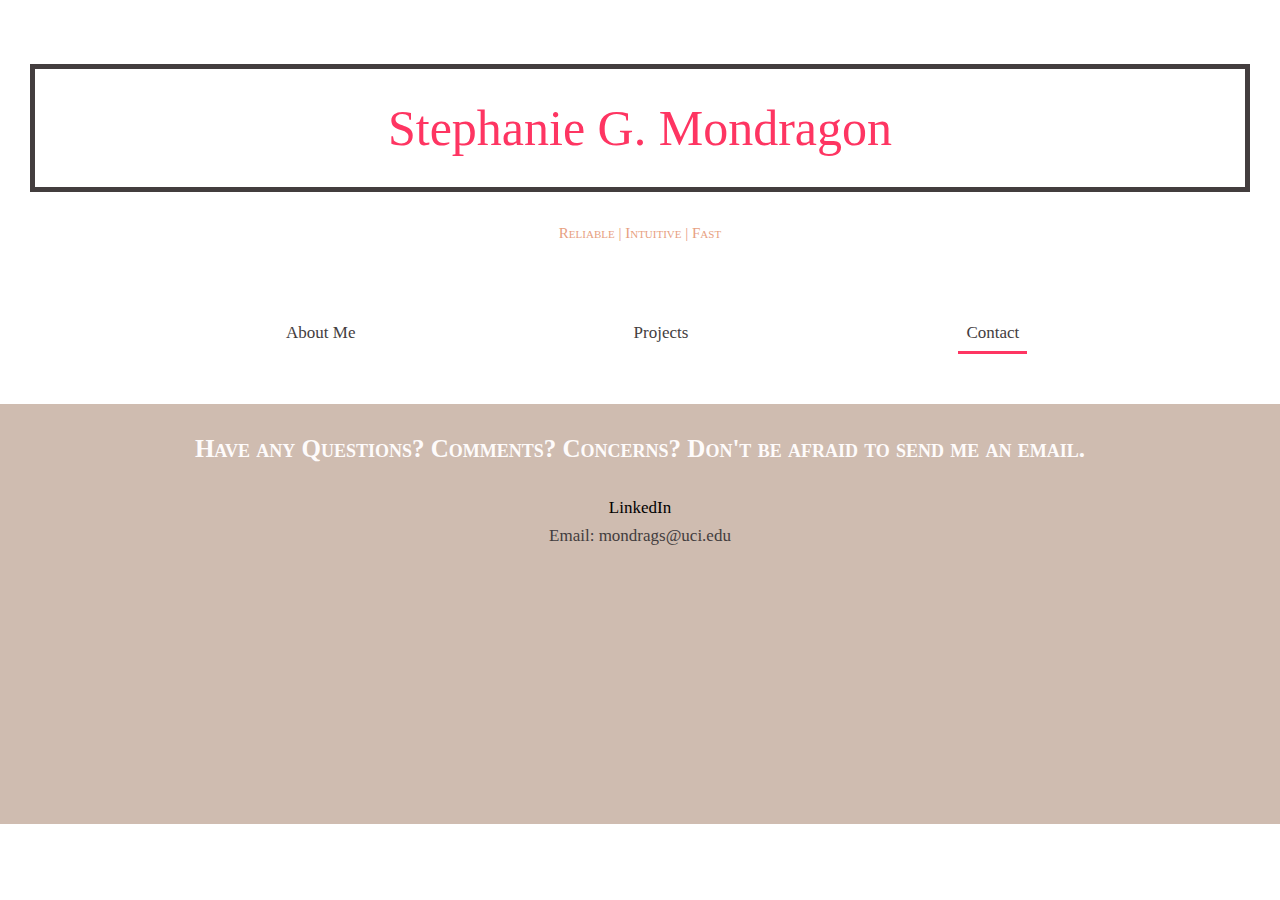
==== contact.html @ 037fbd0d "made pics smaller" ====
<!DOCTYPE html>
<html lang="eng">
<head>
	<meta name="author" content="Stephanie Guadalupe Mondragon">
	<link rel="stylesheet" type="text/css" href="default.css">
	<title>Stephanie Mondragon | UCI Informatics Undergrad</title>
</head>
<body onscroll="stickFunction()">
	<div class="header">
		<h1>Stephanie G. Mondragon</h1>
		
		<h2>Reliable | Intuitive | Fast</h2>
	</div>
	
	<div class = "nav-wrapper">
		<div id ="navbar">
			<ul>
				<li><a href="index.html">About Me</a></li>
				<li><a href="projects.html">Projects</a></li>
				<li><a class="active" href="contact.html">Contact</a></li>
			</ul>
		</div>
	</div>
	
	<section id = "contact">
		<div class="container">
			<h2>Have any Questions? Comments? Concerns? Don't be afraid to send me an email. </h2>
			<div id ="contacts">
				<ul>
					<li><img<a href="https://www.linkedin.com/in/mondragonstephanie/">LinkedIn</a></li>
					<li><a href="href="mailto:mondrags@uci.edu"">Email: mondrags@uci.edu</a></li>
				</ul>
			</div>
		</div>
	</section>		
	
	<script src="myScript.js" type="text/javascript"></script>
	</body>
</html>
---- default.css ----
/* color and padding of header*/
.header {
	padding: 30px;
	background-color: white;
}

/* My name, centered formatted*/
.header h1{
	padding: 30px;
	text-align: center;
	font-variant: small-caps;
	font: 50px "Savoye LET";
	color: #FE3562;
	border: 5px solid #433D3E;
}

/* three adjectives below name*/

.header h2 {
	color:#E7A07F;
	font: small-caps 15px Skia;
	text-align: center;
	
}

/* Creates a smooth scrolling expierience with the sticky nav in place*/
.nav-wrapper {
	height: 70px;
	background-color: rgba(255, 255, 255, 0.93);
}

/*color and overflow*/

#navbar {
	height: 70px;
	overflow: hidden;
	background-color: rgba(255, 255, 255, 0.93);
	color: rgba(255, 255, 255, 0.03);
}

/* Makes the font of all nav bar items */
#navbar ul {
	list-style-type: none;
	padding: 14px 16px;
	font: 17px Skia;
	/*font-variant: small-caps;*/
}

/* positions the nav bar words next to each other*/
#navbar li {
    float: left;
	margin-left: 21%;
}

/* makes entire block click-able and removes hypertext and changes color*/
#navbar a {
    display: block;
    padding: 8px;
    text-decoration: none;
	color: #433D3E;
}

/* when nav items are hovered over*/

#navbar a:hover {
	background-color: #ddd;
	color: black;
}

/* when on the active page, the indicator*/

#navbar a.active {
	border-bottom-style: solid;
	border-bottom-color: #FE3562;
	border-top-style: none;
	border-right-style: none;
	border-left-style: none;
}


/* create the nav bar to stick to the top the entire width of screen*/

.sticky {
	position: fixed;
	top: 0;
	width: 100%
}

/* padding in between sticky element and content*/

.sticky + .content {
	padding-top: 60px;	
}



/* all container headings have same style*/
.container h2 {
	font: small-caps bold 25px Skia;
	color: #FEFBFB;
}

/* qualities all containers would have as default*/
.container {
	font-family: Skia;
	padding: 10px;
	height: 400px;
	text-align: center;
	margin: 50px;
}

/*.container:hover {
		background-color: rgba(246, 245, 244, 0.81);
	
}*/

/*Intro section is set to default settings*/
#intro {
	background-color: #CFBCB0 ;
}

#intro .container p {
	width: 500px;
	float: right;
	text-align: center;
	padding-top: 20px;
	padding-left: 30px;
	color: #433D3E;
	font-size: 20px;
}

#intro .container  img{
	float: right;
	border-radius: 100%;
	border: 1px solid #FE3562;
}

/* Adjust so that image and text are paired together*/
#imagetext {
	display: inline-block;
	box-sizing: border-box;
}

/*#intro .container .circle {
	display: inline-block;
}*/


#interests .container {
	height: 800px;
	border-style: solid;
	border-color: #433D3E;
	border-right-style: none;
	border-left-style: none;
}

#interests ul li {
	display: block;
	padding: 14px 16px;
	list-style-type: none;
	text-align: center;
	float: left;
	border: 1px solid #FE3562;
	border-radius: 10%;
}

#interests h2 {
	color: #433D3E;
	font-weight: bold;
}

#skills {
	background-color: #CFBCB0 ;
}


#firstproject {
	background-color: #CFBCB0 ;
	height: 1000px;
	
}

#firstproject h2{
	font-size: 30px;
	color: #433D3E;
}

#firstproject h3 {
	color: #FE3562;
	font-variant: normal;
}


#firstproject p {
	text-align: center;
	color: #433D3E;
	
}

#firstproject p a {
	text-align: center;
	color: #FE3562;
	
	
}

/* */

#contact {
	background-color: #CFBCB0 ;
}

#contact ul{
	list-style-type: none;
	padding: 14px 16px;
	font: 17px Skia;
}
#contact a {
    display: block;
    padding: 8px;
    text-decoration: none;
	color: #433D3E;
}

body {
  margin: 0;}

/* padding of overall content*/

.content {
	
}
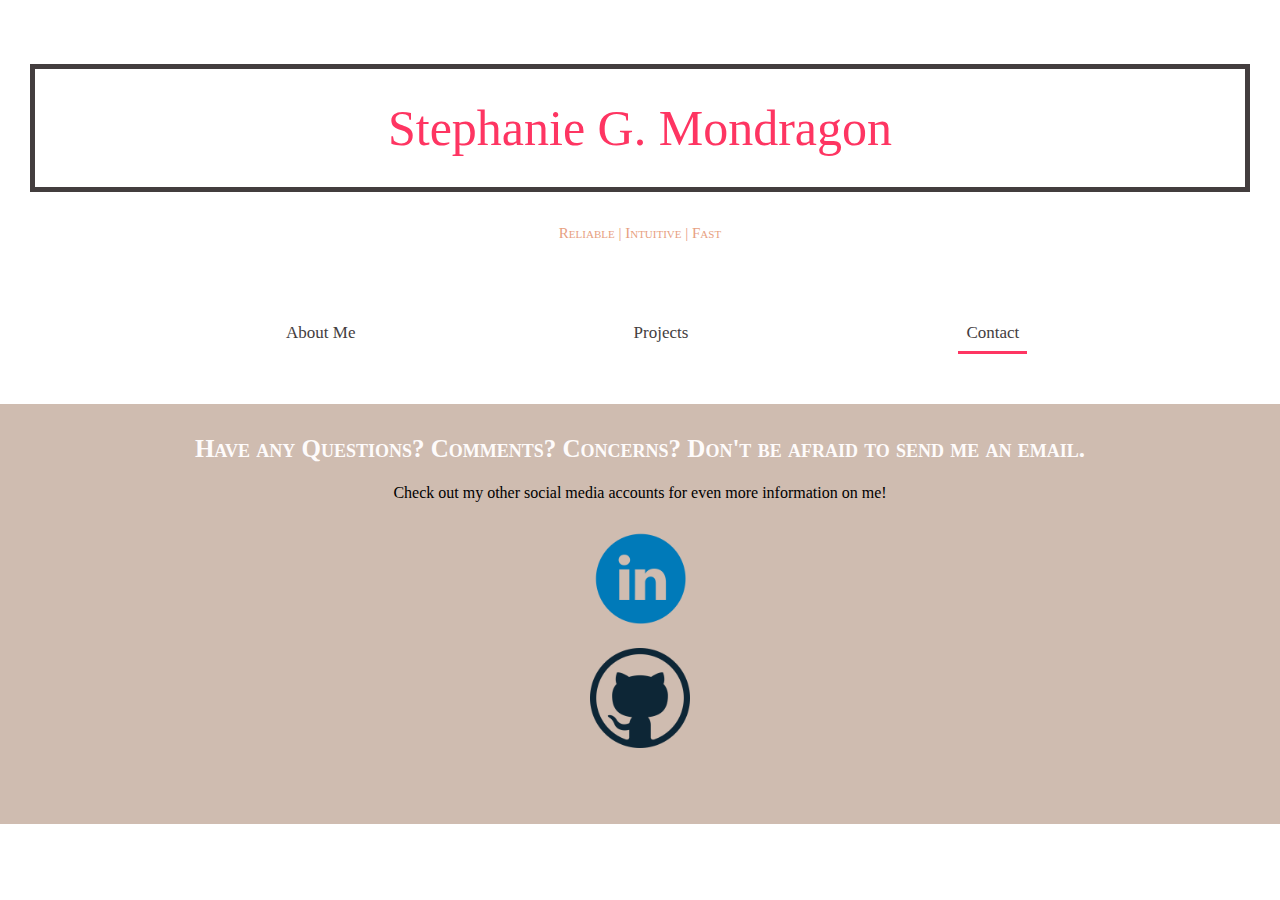
==== commit 9b4428c6: "contact info added" ====
--- a/contact.html
+++ b/contact.html
@@ -26,10 +26,21 @@
 		<div class="container">
 			<h2>Have any Questions? Comments? Concerns? Don't be afraid to send me an email. </h2>
 			<div id ="contacts">
-				<ul>
-					<li><img<a href="https://www.linkedin.com/in/mondragonstephanie/">LinkedIn</a></li>
-					<li><a href="href="mailto:mondrags@uci.edu"">Email: mondrags@uci.edu</a></li>
-				</ul>
+					
+			<p>
+				Check out my other social media accounts for even more information on me! <br><br>
+				
+				<a href="https://www.linkedin.com/in/mondragonstephanie/">
+					<img src="linkedinlogo.png" alt="Go to Stephanie's LinkedIn" width="100" height="100" border="0">
+				</a>
+				
+				<a href="https://github.com/moon-dragon">
+					<img src="githublogo.png" alt="Go to Stephanie's GitHub" width="100" height="100" border="0">
+				</a>
+			</p>
+					
+					<!--<li><img<a href="https://www.linkedin.com/in/mondragonstephanie/">LinkedIn</a></li>
+					<li><a href="href="mailto:mondrags@uci.edu"">Email: mondrags@uci.edu</a></li>-->
 			</div>
 		</div>
 	</section>		
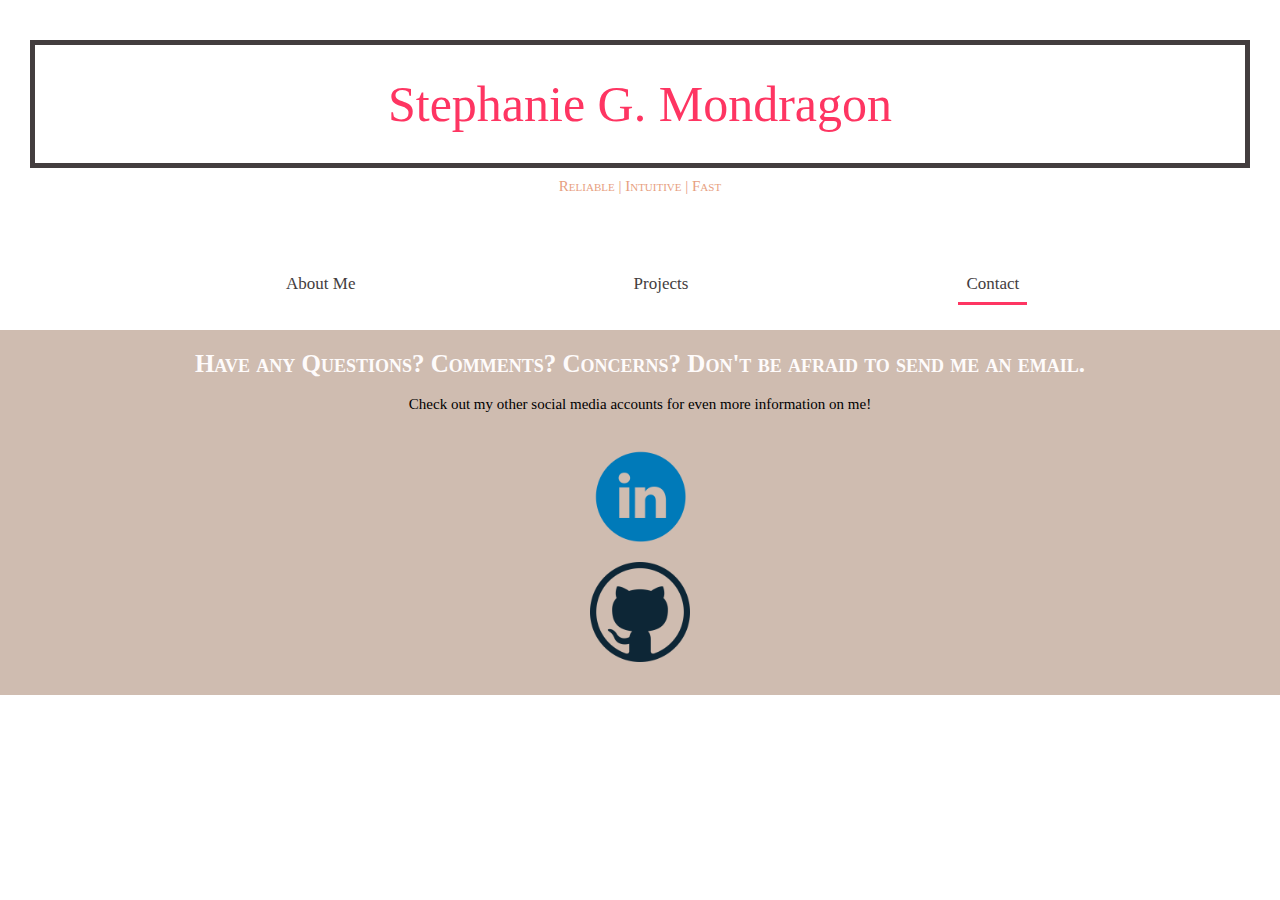
==== commit 0dc9800a: "added skills with a simple framework" ====
--- a/contact.html
+++ b/contact.html
@@ -4,6 +4,8 @@
 	<meta name="author" content="Stephanie Guadalupe Mondragon">
 	<link rel="stylesheet" type="text/css" href="default.css">
 	<title>Stephanie Mondragon | UCI Informatics Undergrad</title>
+	<link rel="stylesheet" href="https://www.w3schools.com/w3css/4/w3.css">
+	
 </head>
 <body onscroll="stickFunction()">
 	<div class="header">
--- a/default.css
+++ b/default.css
@@ -1,44 +1,52 @@
 /* color and padding of header*/
+
 .header {
 	padding: 30px;
 	background-color: white;
 }
 
 /* My name, centered formatted*/
-.header h1{
+
+.header h1 {
 	padding: 30px;
 	text-align: center;
 	font-variant: small-caps;
 	font: 50px "Savoye LET";
 	color: #FE3562;
 	border: 5px solid #433D3E;
+	max-width: 100%;
+	height: auto;
 }
 
 /* three adjectives below name*/
 
 .header h2 {
-	color:#E7A07F;
+	color: #E7A07F;
 	font: small-caps 15px Skia;
 	text-align: center;
-	
 }
 
 /* Creates a smooth scrolling expierience with the sticky nav in place*/
+
 .nav-wrapper {
-	height: 70px;
+	max-width: 100%;
+	height: auto;
 	background-color: rgba(255, 255, 255, 0.93);
+	overflow: visible;
 }
 
 /*color and overflow*/
 
 #navbar {
-	height: 70px;
-	overflow: hidden;
+	max-width: 100%;
+	height: auto;
+	overflow: visible;
 	background-color: rgba(255, 255, 255, 0.93);
 	color: rgba(255, 255, 255, 0.03);
 }
 
 /* Makes the font of all nav bar items */
+
 #navbar ul {
 	list-style-type: none;
 	padding: 14px 16px;
@@ -47,16 +55,18 @@
 }
 
 /* positions the nav bar words next to each other*/
+
 #navbar li {
-    float: left;
+	float: left;
 	margin-left: 21%;
 }
 
 /* makes entire block click-able and removes hypertext and changes color*/
+
 #navbar a {
-    display: block;
-    padding: 8px;
-    text-decoration: none;
+	display: block;
+	padding: 8px;
+	text-decoration: none;
 	color: #433D3E;
 }
 
@@ -89,34 +99,34 @@
 /* padding in between sticky element and content*/
 
 .sticky + .content {
-	padding-top: 60px;	
+	padding-top: 60px;
 }
 
 
 
 /* all container headings have same style*/
+
 .container h2 {
 	font: small-caps bold 25px Skia;
 	color: #FEFBFB;
 }
 
 /* qualities all containers would have as default*/
+
 .container {
 	font-family: Skia;
 	padding: 10px;
-	height: 400px;
 	text-align: center;
 	margin: 50px;
-}
-
-/*.container:hover {
-		background-color: rgba(246, 245, 244, 0.81);
-	
-}*/
+	max-width: 100%;
+	height: auto;
+}
+
 
 /*Intro section is set to default settings*/
+
 #intro {
-	background-color: #CFBCB0 ;
+	background-color: #CFBCB0;
 }
 
 #intro .container p {
@@ -129,25 +139,31 @@
 	font-size: 20px;
 }
 
-#intro .container  img{
+#intro .container  img {
 	float: right;
 	border-radius: 100%;
 	border: 1px solid #FE3562;
 }
 
 /* Adjust so that image and text are paired together*/
+
 #imagetext {
 	display: inline-block;
 	box-sizing: border-box;
 }
 
+#imagetext img {
+	max-width: 100%;
+	height: auto;
+	border-radius: 100%;
+	border: 1px solid #FE3562;
+	padding: 20px;
+}
 /*#intro .container .circle {
 	display: inline-block;
 }*/
 
-
 #interests .container {
-	height: 800px;
 	border-style: solid;
 	border-color: #433D3E;
 	border-right-style: none;
@@ -169,18 +185,30 @@
 	font-weight: bold;
 }
 
+.circles img {
+	max-width: 100%;
+	height: auto;
+	border-radius: 200px;
+	border: 1px solid #FE3562;
+	padding: 20px;"
+}
+
 #skills {
-	background-color: #CFBCB0 ;
-}
-
+	background-color: #CFBCB0;
+}
+
+.container h3 {
+	font-family: Skia;
+	font-size: 18px;
+ 	color: #FE3562;
+ 	
+}
 
 #firstproject {
-	background-color: #CFBCB0 ;
-	height: 1000px;
-	
-}
-
-#firstproject h2{
+	background-color: #CFBCB0;
+}
+
+#firstproject h2 {
 	font-size: 30px;
 	color: #433D3E;
 }
@@ -190,45 +218,73 @@
 	font-variant: normal;
 }
 
-
 #firstproject p {
 	text-align: center;
 	color: #433D3E;
-	
 }
 
 #firstproject p a {
 	text-align: center;
 	color: #FE3562;
-	
-	
 }
 
 /* */
 
 #contact {
-	background-color: #CFBCB0 ;
-}
-
-#contact ul{
+	background-color: #CFBCB0;
+}
+
+#contact ul {
 	list-style-type: none;
 	padding: 14px 16px;
 	font: 17px Skia;
 }
+
 #contact a {
-    display: block;
-    padding: 8px;
-    text-decoration: none;
+	display: block;
+	padding: 8px;
+	text-decoration: none;
 	color: #433D3E;
 }
 
 body {
-  margin: 0;}
+	margin: 0;
+	font-family: Skia;
+}
 
 /* padding of overall content*/
 
-.content {
-	
-}
-
-	
+@media only screen and (max-width: 768px) {
+	/* For mobile phones: */
+	
+	.header {
+		padding: 30px;
+		background-color: black;
+	}
+	
+	#intro {
+		float: center;
+	}
+	
+	#intro .container p {
+		width: 100%;
+		float: center;
+	}
+	
+	#imagetext img {
+		width: 100%;
+		float: center;
+		padding: 0;
+	}
+	
+	#imagetext {
+		display: inline-block;
+		box-sizing: border-box;
+	}
+	
+	.circles img {
+		width: 40%;
+		height: auto;
+		padding: 0;
+	}
+}
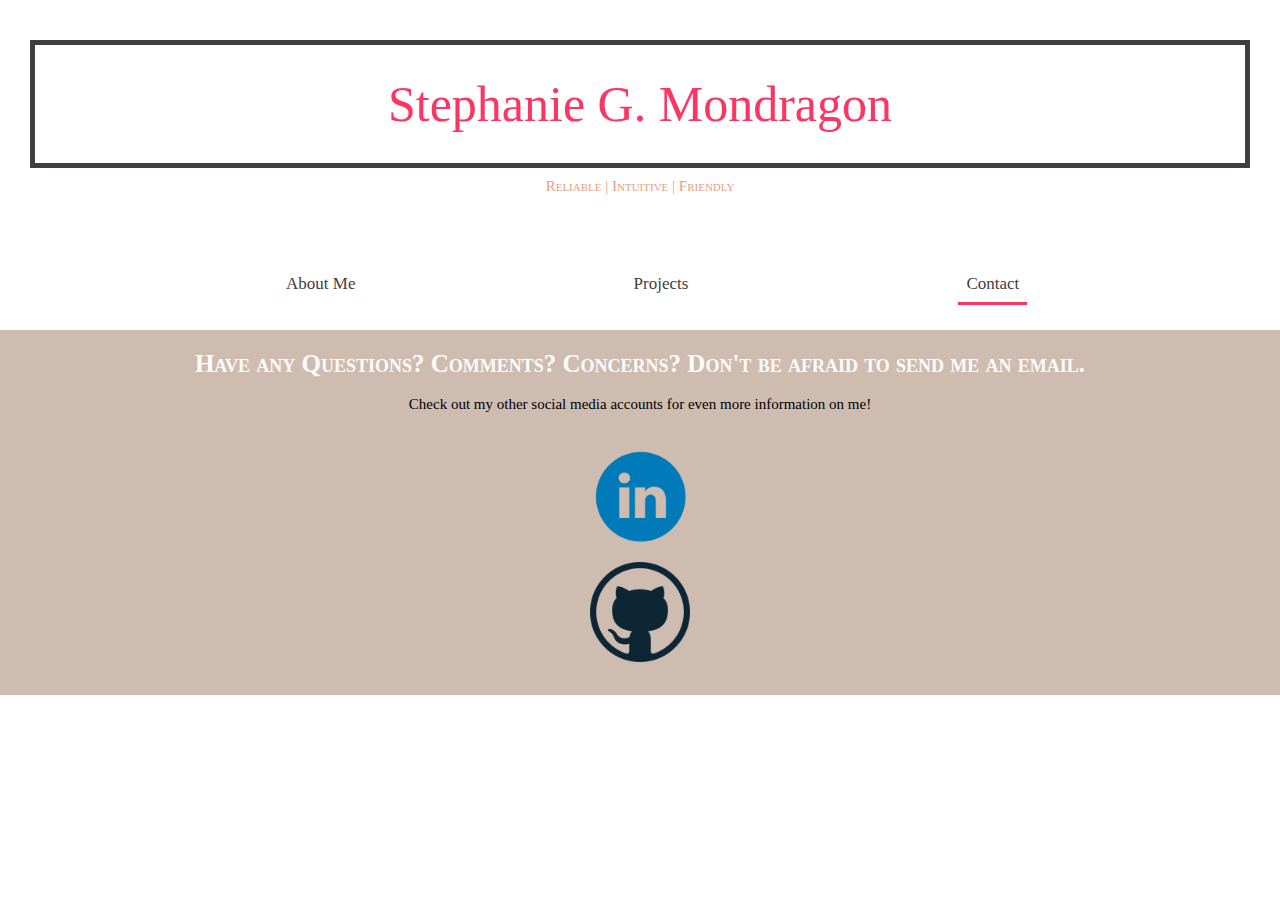
==== commit 238db4ec: "adjusting to breakpoint" ====
--- a/contact.html
+++ b/contact.html
@@ -11,7 +11,7 @@
 	<div class="header">
 		<h1>Stephanie G. Mondragon</h1>
 		
-		<h2>Reliable | Intuitive | Fast</h2>
+		<h2>Reliable | Intuitive | Friendly</h2>
 	</div>
 	
 	<div class = "nav-wrapper">
--- a/default.css
+++ b/default.css
@@ -254,13 +254,9 @@
 
 /* padding of overall content*/
 
-@media only screen and (max-width: 768px) {
-	/* For mobile phones: */
-	
-	.header {
-		padding: 30px;
-		background-color: black;
-	}
+@media only screen and (max-width: 736px) {
+	/* For mobile phones: max is the iphone6 plus */
+	
 	
 	#intro {
 		float: center;
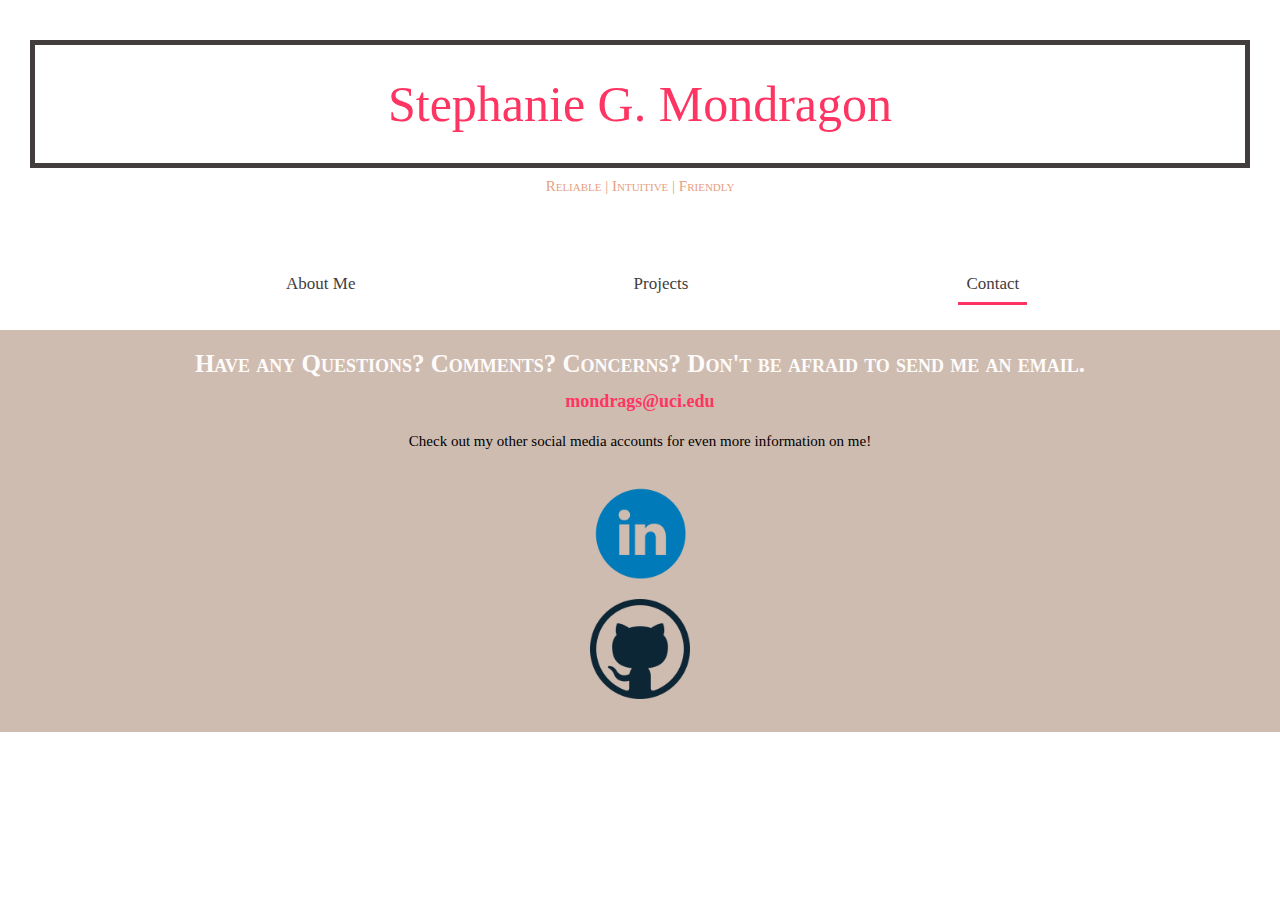
==== commit fb461858: "done (maybe)" ====
--- a/contact.html
+++ b/contact.html
@@ -28,6 +28,7 @@
 		<div class="container">
 			<h2>Have any Questions? Comments? Concerns? Don't be afraid to send me an email. </h2>
 			<div id ="contacts">
+					<h3> <strong>mondrags@uci.edu</strong></h3>
 					
 			<p>
 				Check out my other social media accounts for even more information on me! <br><br>
--- a/default.css
+++ b/default.css
@@ -257,6 +257,29 @@
 @media only screen and (max-width: 736px) {
 	/* For mobile phones: max is the iphone6 plus */
 	
+	#navwrapper {
+		width: 100%;
+		height: auto;	
+	}
+	
+	#navbar {
+		width: 100%;
+		height: auto;
+		float: none;	
+	}
+	
+	
+	#navbar li {
+		width: 100%;
+		height: auto;
+		list-style: none;
+		float: none;
+	}
+	
+	#navabar a {
+		display: block;
+	}
+	
 	
 	#intro {
 		float: center;
@@ -284,3 +307,33 @@
 		padding: 0;
 	}
 }
+
+@media only screen and (max-width: 1200px) {
+	/* breakpoint for tablet*/
+	#intro {
+		float: center;
+	}
+	
+	#intro .container p {
+		width: 100%;
+		float: center;
+	}
+	
+	#imagetext img {
+		width: 100%;
+		float: center;
+		padding: 0;
+	}
+	
+	#imagetext {
+		display: inline-block;
+		box-sizing: border-box;
+	}
+	
+	.circles img {
+		width: 40%;
+		height: auto;
+		padding: 0;
+	}
+	
+}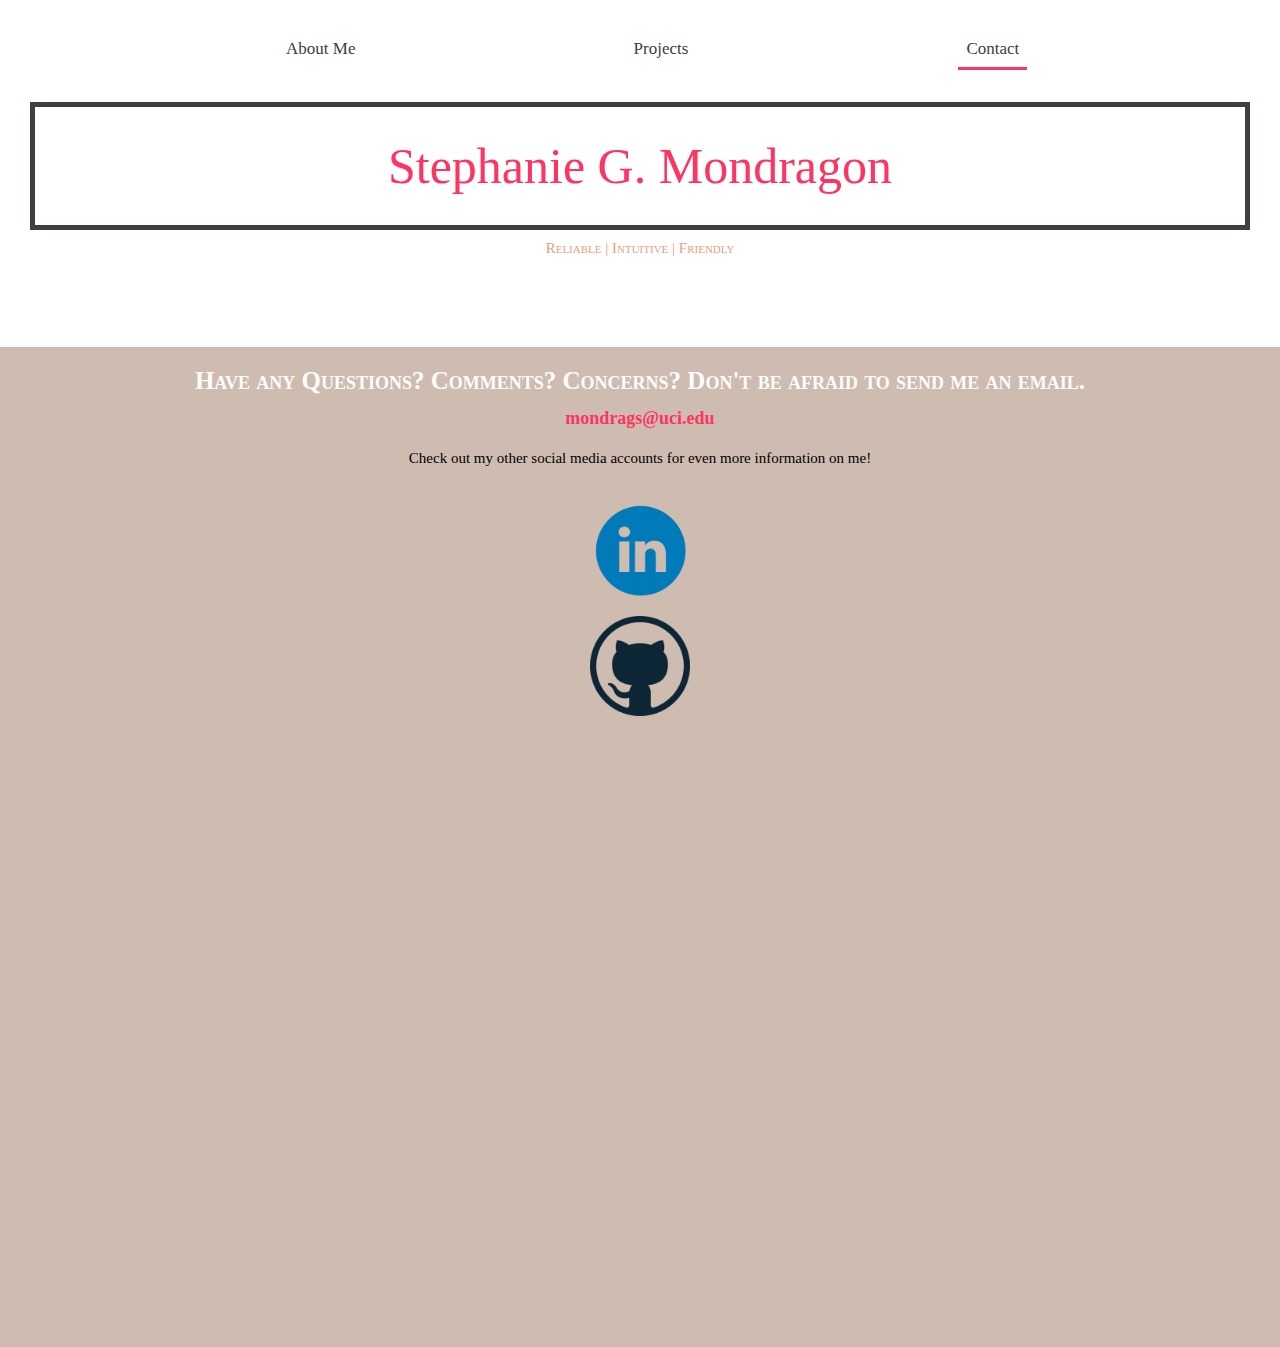
==== commit 4eff00b1: "done (maybe)" ====
--- a/contact.html
+++ b/contact.html
@@ -2,18 +2,16 @@
 <html lang="eng">
 <head>
 	<meta name="author" content="Stephanie Guadalupe Mondragon">
-	<link rel="stylesheet" type="text/css" href="default.css">
-	<title>Stephanie Mondragon | UCI Informatics Undergrad</title>
+	
+	<meta name="viewport" content="width=device-width" />
+	
 	<link rel="stylesheet" href="https://www.w3schools.com/w3css/4/w3.css">
 	
+	<link rel="stylesheet" type="text/css" href="default.css">
+	
+	<title>Stephanie Mondragon | UCI Informatics Undergrad</title>
 </head>
 <body onscroll="stickFunction()">
-	<div class="header">
-		<h1>Stephanie G. Mondragon</h1>
-		
-		<h2>Reliable | Intuitive | Friendly</h2>
-	</div>
-	
 	<div class = "nav-wrapper">
 		<div id ="navbar">
 			<ul>
@@ -24,26 +22,32 @@
 		</div>
 	</div>
 	
+	<div class="header">
+		<h1>Stephanie G. Mondragon</h1>
+		
+		<h2>Reliable | Intuitive | Friendly</h2>
+	</div>
+	
 	<section id = "contact">
 		<div class="container">
-			<h2>Have any Questions? Comments? Concerns? Don't be afraid to send me an email. </h2>
+			<h2>Have any Questions? Comments? Concerns? Don't be afraid to send me an email.</h2>
+			
 			<div id ="contacts">
-					<h3> <strong>mondrags@uci.edu</strong></h3>
+				<h3><strong>mondrags@uci.edu</strong></h3>
+				
+				<p>Check out my other social media accounts for even more information on me!
+					<br>
 					
-			<p>
-				Check out my other social media accounts for even more information on me! <br><br>
+					<br><a href="https://www.linkedin.com/in/mondragonstephanie/">
+						<img src="linkedinlogo.png" alt="Go to Stephanie's LinkedIn" width="100" height="100" border="0">
+					</a>
+					
+					<a href="https://github.com/moon-dragon">
+						<img src="githublogo.png" alt="Go to Stephanie's GitHub" width="100" height="100" border="0">
+						</a></p>
 				
-				<a href="https://www.linkedin.com/in/mondragonstephanie/">
-					<img src="linkedinlogo.png" alt="Go to Stephanie's LinkedIn" width="100" height="100" border="0">
-				</a>
-				
-				<a href="https://github.com/moon-dragon">
-					<img src="githublogo.png" alt="Go to Stephanie's GitHub" width="100" height="100" border="0">
-				</a>
-			</p>
-					
-					<!--<li><img<a href="https://www.linkedin.com/in/mondragonstephanie/">LinkedIn</a></li>
-					<li><a href="href="mailto:mondrags@uci.edu"">Email: mondrags@uci.edu</a></li>-->
+				<!--<li><img<a href="https://www.linkedin.com/in/mondragonstephanie/">LinkedIn</a></li>
+				<li><a href="href="mailto:mondrags@uci.edu"">Email: mondrags@uci.edu</a></li>-->
 			</div>
 		</div>
 	</section>		
--- a/default.css
+++ b/default.css
@@ -99,7 +99,7 @@
 /* padding in between sticky element and content*/
 
 .sticky + .content {
-	padding-top: 60px;
+	padding-top: 40px;
 }
 
 
@@ -232,7 +232,9 @@
 
 #contact {
 	background-color: #CFBCB0;
-}
+	height: 1000px;
+}
+
 
 #contact ul {
 	list-style-type: none;
@@ -252,12 +254,36 @@
 	font-family: Skia;
 }
 
-/* padding of overall content*/
 
 @media only screen and (max-width: 736px) {
 	/* For mobile phones: max is the iphone6 plus */
+	.container {
+		margin: 0 auto;
+		max-width: none;
+	}
+	
+	.container h2 {
+		font-size: 35px;
+	}
+	
+	.header h1 {
+		font: 70px "Savoye LET";
+		color: #FE3562;
+		border: 5px solid #433D3E;
+		max-width: 100%;
+		height: auto;
+	}
+	
+	.header h2 {
+		color: #E7A07F;
+		font: small-caps 30px Skia;
+		text-align: center;
+	}
 	
 	#navwrapper {
+		padding: 0px;
+		margin: 0 auto;
+		max-width: none;
 		width: 100%;
 		height: auto;	
 	}
@@ -268,18 +294,31 @@
 		float: none;	
 	}
 	
+	#navbar ul {
+		padding: 0;
+	}
 	
 	#navbar li {
+		margin: 0 auto;
+		max-width: none;
 		width: 100%;
 		height: auto;
 		list-style: none;
 		float: none;
+		font-size: 17px;
+		text-align: center;
 	}
 	
 	#navabar a {
 		display: block;
-	}
-	
+		padding: 2px;
+	}
+	
+	
+	#navbar a.active {
+		border-style: solid;
+		border-color: #FE3562;
+	}
 	
 	#intro {
 		float: center;
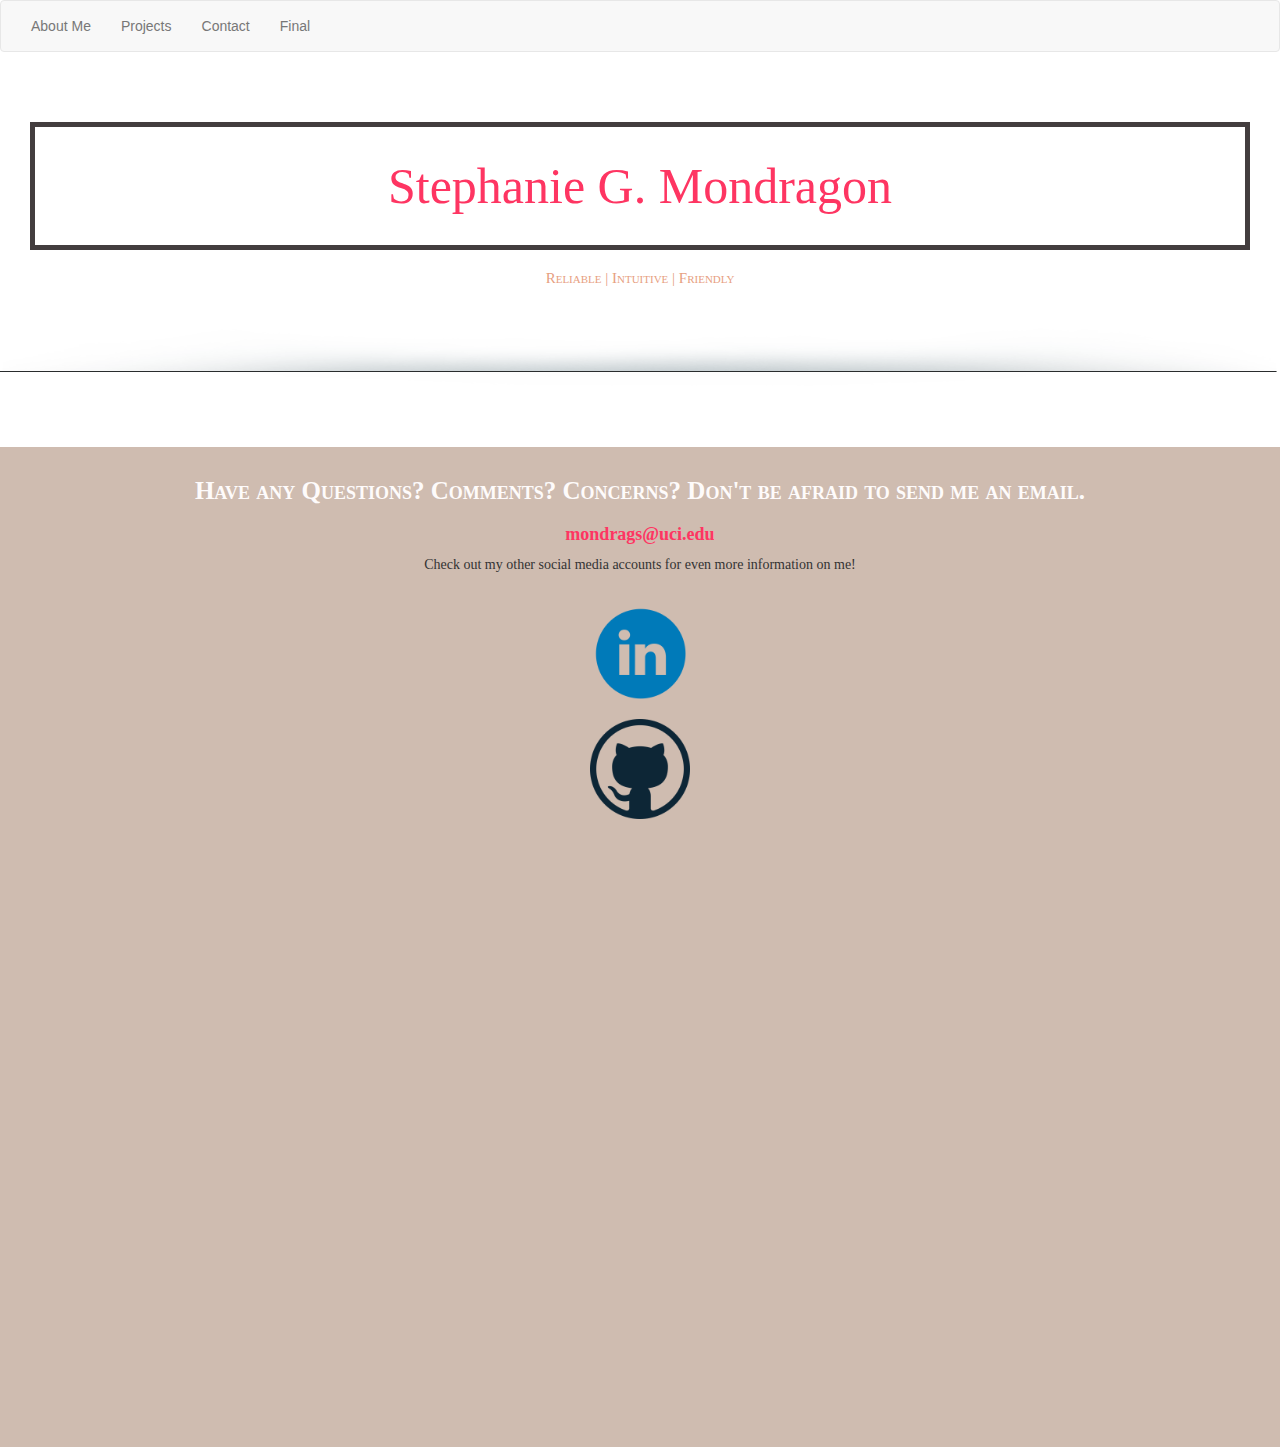
==== commit ef521cec: "added final part 2 page and changed nav bar" ====
--- a/contact.html
+++ b/contact.html
@@ -8,25 +8,34 @@
 	<link rel="stylesheet" href="https://www.w3schools.com/w3css/4/w3.css">
 	
 	<link rel="stylesheet" type="text/css" href="default.css">
+	<meta charset="utf-8">
+	  <meta name="viewport" content="width=device-width, initial-scale=1">
+	  <link rel="stylesheet" href="https://maxcdn.bootstrapcdn.com/bootstrap/3.3.7/css/bootstrap.min.css">
+	  <script src="https://ajax.googleapis.com/ajax/libs/jquery/3.2.1/jquery.min.js"></script>
+	  <script src="https://maxcdn.bootstrapcdn.com/bootstrap/3.3.7/js/bootstrap.min.js"></script>
 	
 	<title>Stephanie Mondragon | UCI Informatics Undergrad</title>
 </head>
-<body onscroll="stickFunction()">
-	<div class = "nav-wrapper">
-		<div id ="navbar">
-			<ul>
-				<li><a href="index.html">About Me</a></li>
-				<li><a href="projects.html">Projects</a></li>
-				<li><a class="active" href="contact.html">Contact</a></li>
-			</ul>
-		</div>
-	</div>
+<body>
+<nav class="navbar navbar-default">
+  <div class="container-fluid">
+    <div class="navbar-header">
+    </div>
+    <ul class="nav navbar-nav">
+      <li><a class="active" href="index.html">About Me</a></li>
+      <li><a href="projects.html">Projects</a></li>
+      <li><a href="contact.html">Contact</a></li>
+      <li><a href="final.html">Final</a></li>
+    </ul>
+  </div>
+</nav>
 	
 	<div class="header">
 		<h1>Stephanie G. Mondragon</h1>
 		
 		<h2>Reliable | Intuitive | Friendly</h2>
 	</div>
+		<img src="contact-divider.png" alt="divider" style=" width:100%; height:5em" style=" text-align: center;">
 	
 	<section id = "contact">
 		<div class="container">
--- a/default.css
+++ b/default.css
@@ -204,30 +204,37 @@
  	
 }
 
-#firstproject {
+#project {
 	background-color: #CFBCB0;
 }
 
-#firstproject h2 {
+#project h2 {
 	font-size: 30px;
 	color: #433D3E;
 }
 
-#firstproject h3 {
+#project h3 {
 	color: #FE3562;
 	font-variant: normal;
 }
 
-#firstproject p {
-	text-align: center;
-	color: #433D3E;
-}
-
-#firstproject p a {
+#project p {
+	text-align: center;
+	color: #433D3E;
+	padding: 5px;
+}
+
+#project p a {
 	text-align: center;
 	color: #FE3562;
 }
 
+.header3 {
+	font-family: Skia;
+	font-weight: bold;
+	font-size: 35px;
+	text-align: center;
+}
 /* */
 
 #contact {
